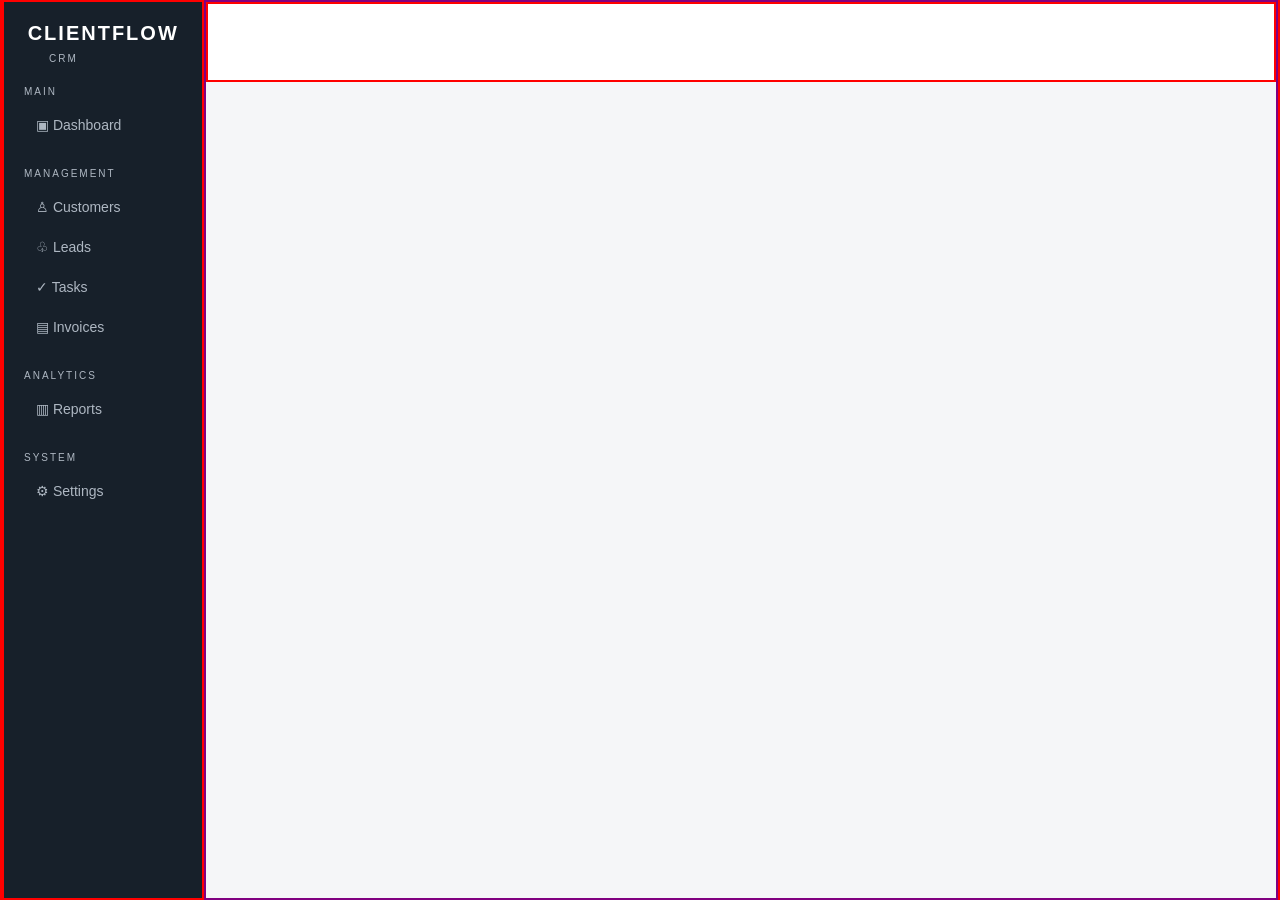
==== index.html @ 446c5370 "Dashboard" ====
<!DOCTYPE html>
<html lang="en">

<head>
    <meta charset="UTF-8">
    <meta name="viewport" content="width=device-width, initial-scale=1.0">
    <link rel="preconnect" href="https://fonts.googleapis.com">
    <link rel="preconnect" href="https://fonts.gstatic.com" crossorigin>
    <link
        href="https://fonts.googleapis.com/css2?family=Poppins:ital,wght@0,100;0,200;0,300;0,400;0,500;0,600;0,700;0,800;0,900;1,100;1,200;1,300;1,400;1,500;1,600;1,700;1,800;1,900&display=swap"
        rel="stylesheet">
    <link rel="stylesheet" href="style.css">
    <title>Document</title>
</head>

<body>
    <!-- sidebar  -->
    <div class="container">
        <div class="sidebar">
            <div class="logo">ClientFlow</div>
            <p class="logo-icon">CRM</p>

            <div class="sidebar-items">
                <div class="menu-section">
                    <p class="menu-heading">MAIN</p>
                    <ul>
                        <li class="active">▣ Dashboard</li>
                    </ul>
                </div>

                <div class="menu-section">
                    <p class="menu-heading">MANAGEMENT</p>
                    <ul>
                        <li>♙ Customers</li>
                        <li>♧ Leads</li>
                        <li>✓ Tasks</li>
                        <li>▤ Invoices</li>
                    </ul>
                </div>


                <div class="menu-section">
                    <p class="menu-heading">ANALYTICS</p>
                    <ul>
                        <li>▥ Reports</li>
                    </ul>
                </div>

                <div class="menu-section">
                    <p class="menu-heading">SYSTEM</p>
                    <ul>
                        <li>⚙ Settings</li>
                    </ul>
                </div>

            </div>

        </div>

            <!-- dashboard  -->
    <main class="main-content">
        <div class="top-bar">
            <div class="name-section"></div>
            <div class="searchbar"></div>
            <div class="icons"></div>
        </div>
        <div class="dashboard-content"></div>
    </main>

    </div>




</body>

</html>
---- style.css ----
* {
    margin: 0;
    padding: 0;
    box-sizing: border-box;
    
}

body {
    background: #F5F6F8;
    font-family: Inter, Arial;

}

.container {
    border: 2px solid red;
    height: 100vh;
    width: 100%;
    display: flex;
    align-items: center;
    justify-content: space-between  ;
}

.sidebar {
    width: 240px;
    height: 100vh;
    border: 2px solid red;
    background: #17202A;
}

.logo {
    padding: 20px;
    color: #fff;
    font-size: 20px;
    font-weight: 700;
    text-align: center;
    text-transform: uppercase;
    letter-spacing: 2px;
}

.logo-icon {
    font-size: 10px;
    color: #AEB7C2;
    letter-spacing: 2px;
    font-weight: 500;
    position: relative;
    left: 45px;
    top: -12px;
}


.sidebar-items {
    padding: 10px 20px;
}

.menu-section {
    margin-bottom: 25px;
}

.menu-heading {
    font-size: 10px;
    color: #AEB7C2;
    letter-spacing: 2px;
    font-weight: 500;
    margin-bottom: 10px;
}

.menu-section ul {
    list-style: none;
}

.menu-section li {
    color: #AEB7C2;
    font-size: 14px;
    padding: 10px 12px;
    margin-bottom: 4px;
    border-radius: 6px;
    cursor: pointer;
}

.menu-section li:hover {
    background: #24313D;
    color: #fff;
}

.main-content{
    border: 2px solid purple;
    height: 100vh;
    width: 100%;
}


.top-bar{
    border: 2px solid red;
    height: 80px;
    background: #ffff;
    width: 100%;
}


.name-section{
    
}
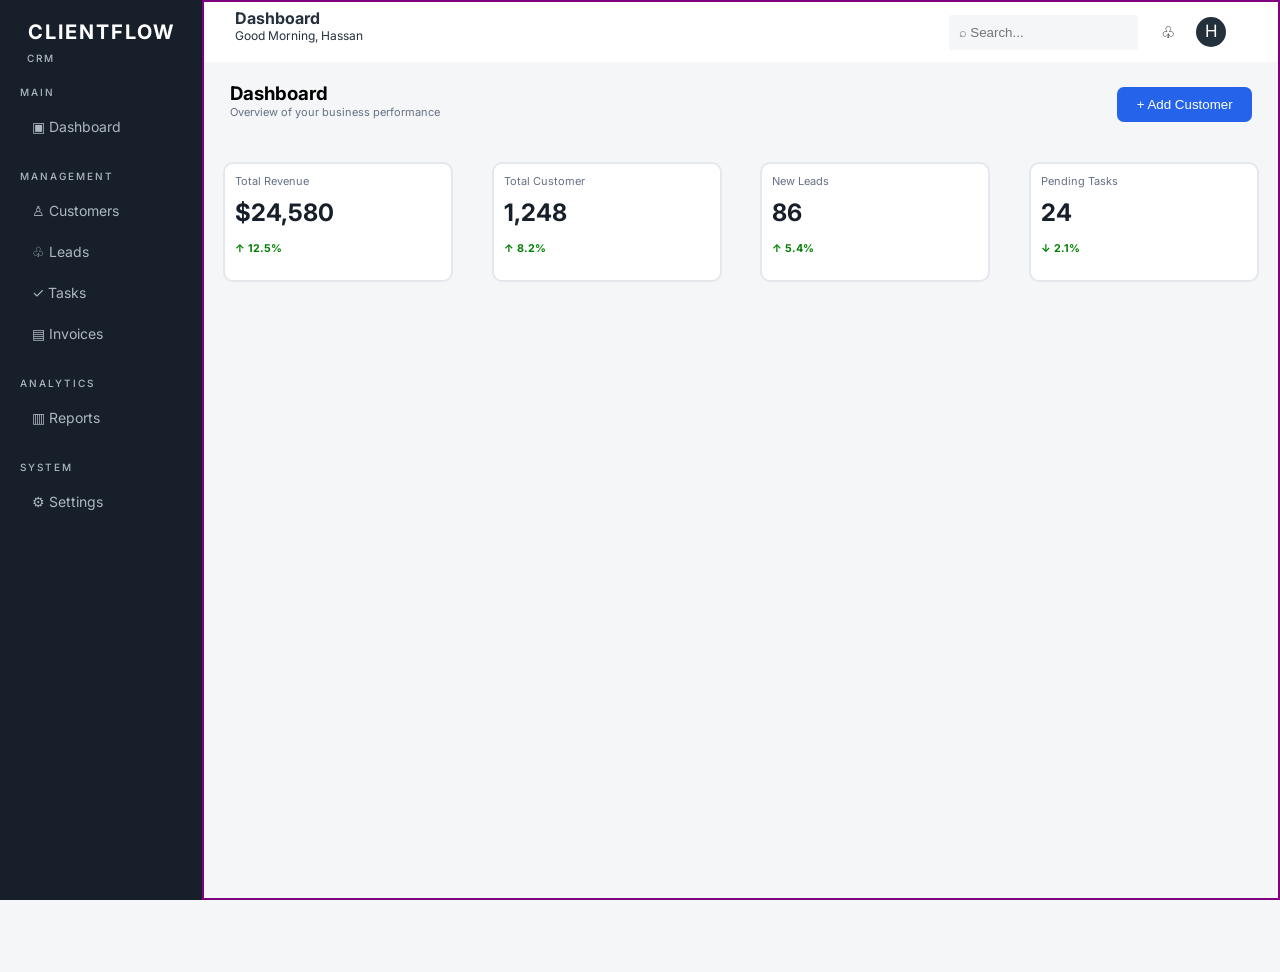
==== commit a63c6de4: "Add cards" ====
--- a/index.html
+++ b/index.html
@@ -6,9 +6,7 @@
     <meta name="viewport" content="width=device-width, initial-scale=1.0">
     <link rel="preconnect" href="https://fonts.googleapis.com">
     <link rel="preconnect" href="https://fonts.gstatic.com" crossorigin>
-    <link
-        href="https://fonts.googleapis.com/css2?family=Poppins:ital,wght@0,100;0,200;0,300;0,400;0,500;0,600;0,700;0,800;0,900;1,100;1,200;1,300;1,400;1,500;1,600;1,700;1,800;1,900&display=swap"
-        rel="stylesheet">
+    <link href="https://fonts.googleapis.com/css2?family=Inter:wght@100..900&display=swap" rel="stylesheet">
     <link rel="stylesheet" href="style.css">
     <title>Document</title>
 </head>
@@ -57,15 +55,66 @@
 
         </div>
 
-            <!-- dashboard  -->
-    <main class="main-content">
-        <div class="top-bar">
-            <div class="name-section"></div>
-            <div class="searchbar"></div>
-            <div class="icons"></div>
-        </div>
-        <div class="dashboard-content"></div>
-    </main>
+        <!-- dashboard  -->
+        <main class="main-content">
+            <div class="top-bar">
+                <div class="name-section">
+                    <p>Dashboard</p>
+                    <p>Good Morning, Hassan</p>
+                </div>
+                <div class="searchbar">
+                    <input id="input" type="search" placeholder="⌕ Search...">
+                    <span>♧</span>
+                    <p class="icon">H</p>
+                </div>
+
+            </div>
+            <div class="dashboard-content">
+                <div class="top-portion">
+                    <div class="top-heading">
+                        <h3>Dashboard</h3>
+                        <p>Overview of your business performance</p>
+                    </div>
+                    <div class="top-btn">
+                        <button>+ Add Customer</button>
+                    </div>
+                </div>
+
+                <!-- cards -->
+                <section class="cards">
+                    <div class="card">
+                        <p>Total Revenue</p>
+                        <h1>$24,580</h1>
+                        <h6>↑ 12.5%</h6>
+
+                    </div>
+                    <div class="card">
+                        <p>Total Customer</p>
+                        <h1>1,248</h1>
+                        <h6>↑ 8.2%
+                        </h6>
+                    </div>
+                    <div class="card">
+                        <p>New Leads</p>
+                        <h1>86</h1>
+                        <h6>↑ 5.4%
+                        </h6>
+                    </div>
+                    <div class="card-1">
+                        <p>Pending Tasks</p>
+                        <h1>24</h1>
+                        <h6>↓ 2.1%
+                        </h6>
+                    </div>
+                </section>
+
+                <div class="graph-section">
+                    
+                </div>
+
+
+            </div>
+        </main>
 
     </div>
 
--- a/style.css
+++ b/style.css
@@ -2,7 +2,7 @@
     margin: 0;
     padding: 0;
     box-sizing: border-box;
-    
+
 }
 
 body {
@@ -12,18 +12,18 @@
 }
 
 .container {
-    border: 2px solid red;
+    /* border: 2px solid red; */
     height: 100vh;
     width: 100%;
     display: flex;
     align-items: center;
-    justify-content: space-between  ;
+    
 }
 
 .sidebar {
     width: 240px;
-    height: 100vh;
-    border: 2px solid red;
+    height: 100%;
+    /* border: 2px solid red; */
     background: #17202A;
 }
 
@@ -43,7 +43,7 @@
     letter-spacing: 2px;
     font-weight: 500;
     position: relative;
-    left: 45px;
+    left: 27px;
     top: -12px;
 }
 
@@ -82,21 +82,227 @@
     color: #fff;
 }
 
-.main-content{
+.main-content {
     border: 2px solid purple;
     height: 100vh;
     width: 100%;
-}
-
-
-.top-bar{
-    border: 2px solid red;
-    height: 80px;
+
+}
+
+
+.top-bar {
+    /* border: 2px solid red; */
+    height: 60px;
     background: #ffff;
     width: 100%;
-}
-
-
-.name-section{
+    display: flex;
+    align-items: center;
+    justify-content: space-around;
+    gap: 200px;
+}
+
+
+.name-section {
+    /* border: 2px solid red; */
+    height: 80%;
+    width: 40%;
+}
+
+.name-section p {
+    color: #24313D;
+    font-weight: 700;
+
+}
+
+
+.name-section p:nth-child(2) {
+    font-size: 12px;
+    color: #24313D;
+    font-weight: 400;
+}
+
+.searchbar {
+    /* border: 2px solid red; */
+    height: 80%;
+    width: 30%;
+    display: flex;
+    align-items: center;
+    justify-content: space-evenly;
+}
+
+#input {
+    padding: 10px 10px;
+    background: #F5F6F8;
+    border: 2px solid #fff;
+    border-radius: 4px;
+}
+
+
+#input:focus {
+    border: 2px solid #0566d6;
+}
+
+
+.icon {
+    width: 30px;
+    background-color: #24313D;
+    color: #fff;
+    font-size: 17px;
+    padding: 4px;
+    text-align: center;
+    height: 30px;
+    border-radius: 100%;
+}
+
+.dashboard-content {
+    /* border: 2px solid green; */
+    width: 100%;
+    height: 100vh;
+
+}
+
+.top-portion {
+    /* border: 2px solid green; */
+    width: 100%;
+    height: 60px;
+    display: flex;
+    align-items: center;
+    justify-content: space-evenly;
+    gap: 30px;
+    margin-top: 10px;
+}
+
+
+.top-heading {
+    /* border: 2px solid red; */
+    height: 40px;
+    width: 50%;
+
+}
+
+.top-portion h1 {
+    font-size: 28px;
+    font-weight: 700;
+    color: rgb(23, 32, 42);
+
+}
+
+
+.top-portion p {
+    font-size: 11px;
+    color: rgb(102, 112, 133);
+
+}
+
+.top-btn {
+    /* border: 2px solid red; */
+    height: 40px;
+    width: 40%;
+    display: flex;
+    align-items: end;
+    justify-content: end;
+}
+
+
+.top-btn button {
+    background: rgb(37, 99, 235);
+    width: 135px;
+    border-radius: 7px;
+    color: #fff;
+    border: none;
+    height: 35px;
+    cursor: pointer;
+}
+
+.top-btn button:hover{
+    transition: 0.3s;
+    box-shadow: 0 3px 10px #0566d6;
+    
+}
+
+.cards{
+    /* border: 2px solid red; */
+    height: 180px;
+    width: 100%;
+    display: flex;
+    align-items: center;
+    justify-content: space-around;
+}
+
+
+.card{
+     /* border: 2px solid red; */
+    height: 120px;
+    border-radius: 10px;
+    width: 230px;
+    border: 2px solid #e4e7ec;
+    background: #fff;
+    padding: 10px;
+    cursor: pointer;
+}
+
+
+.card-1{
+     /* border: 2px solid red; */
+    height: 120px;
+    cursor: pointer;
+    border-radius: 10px;
+    width: 230px;
+    border: 2px solid #e4e7ec;
+    background: #fff;
+    padding: 10px;
+}
+
+.card p{
+    color: #667085;
+    font-size: 11px;
+}
+
+.card-1 p{
+      color: #667085;
+    font-size: 11px;
+}
+
+.card h1 {
+    color: #17202A;
+    font-size: 24px;
+    margin-top: 10px;
+}
+
+
+.card-1 h1{
+       color: #17202A;
+    font-size: 24px;
+    margin-top: 10px;
+
+}
+
+
+.card h6{
+    color: green;
+    margin-top: 15px;
+}
+
+
+.card-1 h6{
+    color: green;
+    margin-top: 15px;
+}
+
+
+.card:hover{
+    box-shadow: 0 6px 18px rgba(16, 24, 40, 0.10);
+    transition: 0.3s;
+}
+
+
+.card-1:hover{
+    transition: 0.3s;
+    box-shadow: 0 6px 18px rgba(16, 24, 40, 0.10);
+
+}
+
+
+.graph-section{
     
 }
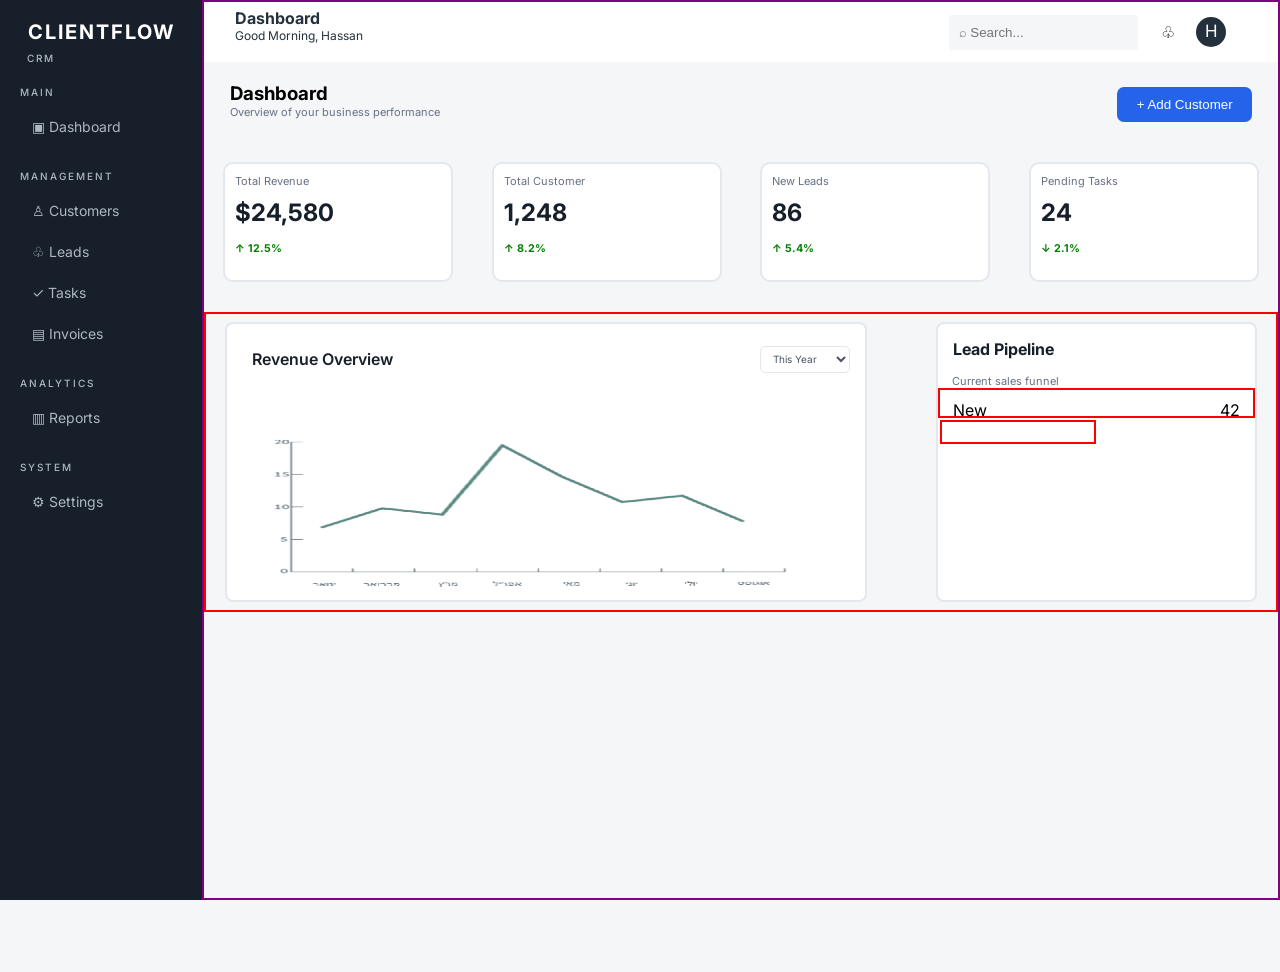
==== commit a8d4c090: "Add graph" ====
--- a/index.html
+++ b/index.html
@@ -109,7 +109,43 @@
                 </section>
 
                 <div class="graph-section">
-                    
+                    <div class="graph">
+                       <div class="graph-header">
+                         <p>Revenue Overview</p>
+                            <select class="year">
+                                <option>This Year</option>
+                                <option>This Week</option>
+                                <option>This Month</option>
+                                <option>Last Year</option>
+                            </select>
+                       </div>
+                            <div class="image">
+                            <img src="Image/Line_graph-removebg-preview.png" alt="">
+                                
+                            </div>
+                    </div>
+                    <div class="leads">
+                        <div class="lead-header">
+                            <h4>Lead Pipeline</h4>
+                            <p>Current sales funnel</p>
+                        </div>
+
+                        <div class="lead-line">
+                            <div class="line-1">
+                                <div class="text">
+                                    <p>New</p>
+                                    <p >42</p>
+                                </div>
+
+                            <div class="line-box">
+                                
+                            </div>
+
+
+                            </div>
+                        </div>
+
+                    </div>
                 </div>
 
 
--- a/style.css
+++ b/style.css
@@ -17,7 +17,7 @@
     width: 100%;
     display: flex;
     align-items: center;
-    
+
 }
 
 .sidebar {
@@ -214,13 +214,13 @@
     cursor: pointer;
 }
 
-.top-btn button:hover{
+.top-btn button:hover {
     transition: 0.3s;
     box-shadow: 0 3px 10px #0566d6;
-    
-}
-
-.cards{
+
+}
+
+.cards {
     /* border: 2px solid red; */
     height: 180px;
     width: 100%;
@@ -230,8 +230,8 @@
 }
 
 
-.card{
-     /* border: 2px solid red; */
+.card {
+    /* border: 2px solid red; */
     height: 120px;
     border-radius: 10px;
     width: 230px;
@@ -242,8 +242,8 @@
 }
 
 
-.card-1{
-     /* border: 2px solid red; */
+.card-1 {
+    /* border: 2px solid red; */
     height: 120px;
     cursor: pointer;
     border-radius: 10px;
@@ -253,13 +253,13 @@
     padding: 10px;
 }
 
-.card p{
+.card p {
     color: #667085;
     font-size: 11px;
 }
 
-.card-1 p{
-      color: #667085;
+.card-1 p {
+    color: #667085;
     font-size: 11px;
 }
 
@@ -270,39 +270,146 @@
 }
 
 
-.card-1 h1{
-       color: #17202A;
+.card-1 h1 {
+    color: #17202A;
     font-size: 24px;
     margin-top: 10px;
 
 }
 
 
-.card h6{
+.card h6 {
     color: green;
     margin-top: 15px;
 }
 
 
-.card-1 h6{
+.card-1 h6 {
     color: green;
     margin-top: 15px;
 }
 
 
-.card:hover{
+.card:hover {
     box-shadow: 0 6px 18px rgba(16, 24, 40, 0.10);
     transition: 0.3s;
 }
 
 
-.card-1:hover{
+.card-1:hover {
     transition: 0.3s;
     box-shadow: 0 6px 18px rgba(16, 24, 40, 0.10);
 
 }
 
 
-.graph-section{
-    
+.graph-section {
+    border: 2px solid red;
+    height: 300px;
+    width: 100%;
+    display: flex;
+    align-items: center;
+    justify-content: space-around;
+    gap: 30px;
+}
+
+.graph {
+      height: 280px;
+    width: 60%;
+    background: #fff;
+    padding: 15px;
+    border-radius: 8px;
+    border: 2px solid #e4e7ec;
+
+
+}
+
+.graph-header {
+    display: flex;
+    align-items: center;
+    justify-content: space-between;
+}
+
+.image {
+    width: 100%;
+    height: 240px;
+    display: flex;
+    align-items: center;
+    justify-content: center;
+}
+
+.image img {
+    width: 100%;
+    height: 240px;
+    object-fit: fill;
+}
+
+.graph p {
+    color: #17202A;
+    font-weight: 600;
+    padding: 10px;
+}
+
+.year {
+    width: 90px;
+    height: 27px;
+    padding: 0 8px;
+    border: 1px solid #E4E7EC;
+    border-radius: 5px;
+    background: #fff;
+    color: #475467;
+    font-size: 10px;
+    font-family: Inter, Arial, sans-serif;
+    outline: none;
+    cursor: pointer;
+}
+
+.image img{
+    height: 200px;
+}
+
+.leads {
+    border: 2px solid green;
+    height: 280px;
+    width: 30%;
+    background: #fff;
+
+    border-radius: 8px;
+    border: 2px solid #e4e7ec;
+}
+
+
+.lead-header h4{
+    font-size: 16px;
+    color: #17202A;
+    padding: 15px;
+
+}
+
+
+.lead-header p{
+    color: #667085;
+    font-size: 11px;
+    margin-left: 14px;
+}
+
+.line-1{
+    border: 2px solid red;
+    height: 30px;
+    width: 100%;
+}
+
+.text{
+    display: flex;
+    align-items: center;
+    justify-content: space-evenly;
+    gap: 220px;
+    margin-top: 10px;
+}
+
+.line-box{
+    border: 2px solid red;
+    height: 8px;
+    width: 50%;
+    padding: 10px;
 }
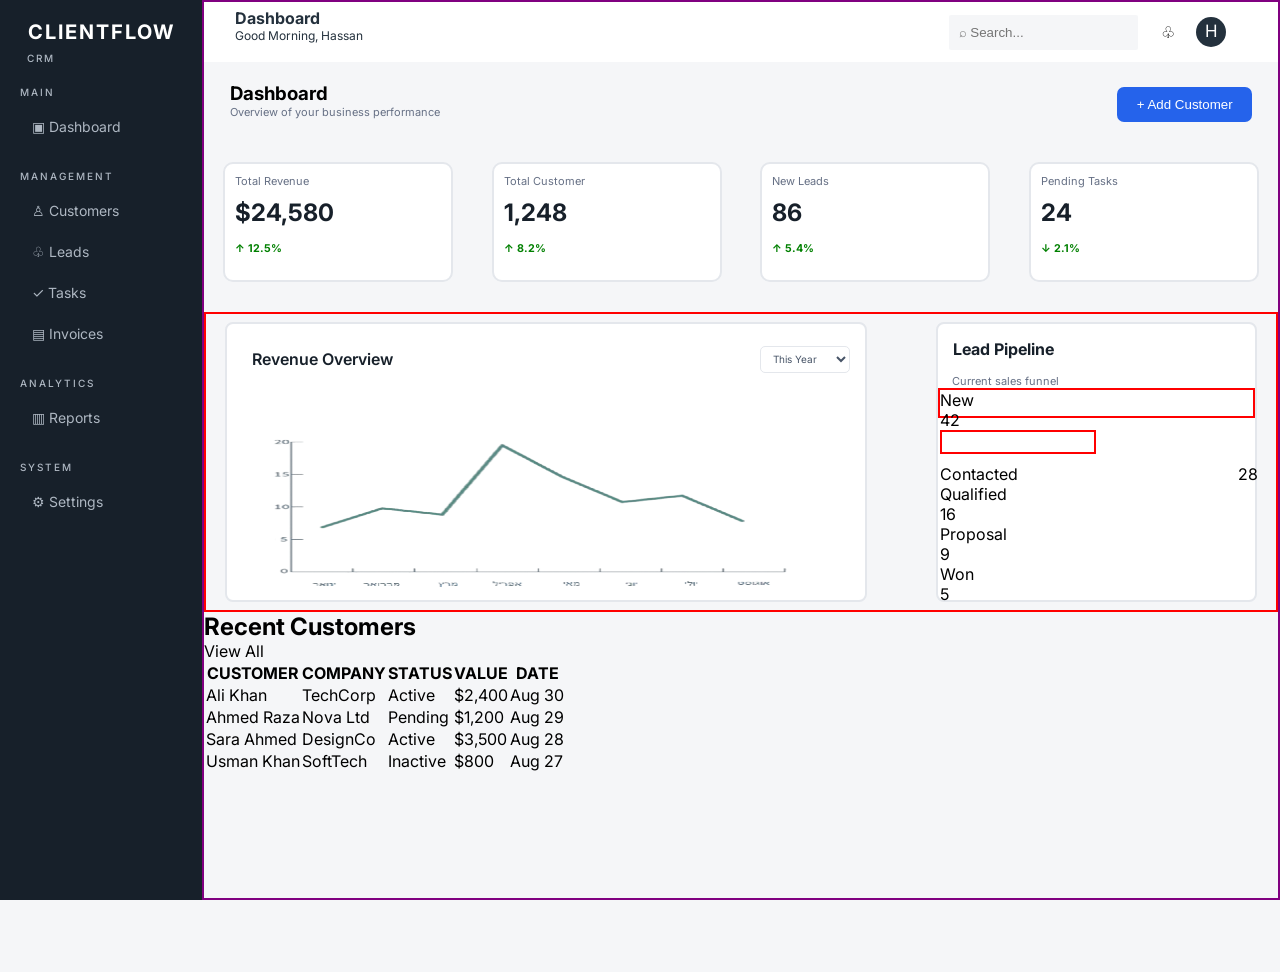
==== commit 99646aa7: "Customer Page" ====
--- a/index.html
+++ b/index.html
@@ -110,19 +110,19 @@
 
                 <div class="graph-section">
                     <div class="graph">
-                       <div class="graph-header">
-                         <p>Revenue Overview</p>
+                        <div class="graph-header">
+                            <p>Revenue Overview</p>
                             <select class="year">
                                 <option>This Year</option>
                                 <option>This Week</option>
                                 <option>This Month</option>
                                 <option>Last Year</option>
                             </select>
-                       </div>
-                            <div class="image">
+                        </div>
+                        <div class="image">
                             <img src="Image/Line_graph-removebg-preview.png" alt="">
-                                
-                            </div>
+
+                        </div>
                     </div>
                     <div class="leads">
                         <div class="lead-header">
@@ -132,31 +132,140 @@
 
                         <div class="lead-line">
                             <div class="line-1">
-                                <div class="text">
-                                    <p>New</p>
-                                    <p >42</p>
-                                </div>
-
-                            <div class="line-box">
-                                
+                                <div class="lead-item">
+                                    <div class="text-1">
+                                        <p>New</p>
+                                        <p>42</p>
+                                    </div>
+
+                                    <div class="line-box">
+
+                                    </div>
+                                </div>
+
+                                <div class="lead-item">
+                                    <div class="text">
+                                        <p>Contacted</p>
+                                        <p>28</p>
+                                    </div>
+                                    <div class="progress">
+                                        <div class="progress-fill"></div>
+                                    </div>
+
+                                </div>
+
+                                <div class="lead-item">
+                                    <div class="text-2">
+                                        <p>Qualified</p>
+                                        <p>16</p>
+                                    </div>
+                                    <div class="progress-1">
+                                        <div class="progress-fill-1"></div>
+                                    </div>
+
+                                </div>
+
+                                <div class="lead-item">
+                                    <div class="text-3">
+                                        <p>Proposal</p>
+                                        <p>9</p>
+                                    </div>
+                                    <div class="progress-3">
+                                        <div class="progress-fill-3"></div>
+                                    </div>
+
+                                </div>
+
+
+                                <div class="lead-item">
+                                    <div class="text-4">
+                                        <p>Won</p>
+                                        <p>5</p>
+                                    </div>
+                                    <div class="progress-4">
+                                        <div class="progress-fill-4"></div>
+                                    </div>
+
+                                </div>
+
+
+
+
+
                             </div>
-
-
-                            </div>
-                        </div>
-
-                    </div>
-                </div>
+                        </div>
+
+                    </div>
+                </div>
+
+                <!-- Customers-box  -->
+                <section class="recent-customer">
+                    <div class="recent-header">
+                        <h2>Recent Customers</h2>
+                        <p>View All</p>
+                    </div>
+
+                    <div class="horizontal-line"></div>
+
+                    <div class="recent-body">
+                        <div class="body-header">
+                            <table>
+                                <thead>
+                                    <tr>
+                                        <th>CUSTOMER</th>
+                                        <th>COMPANY</th>
+                                        <th>STATUS</th>
+                                        <th>VALUE</th>
+                                        <th>DATE</th>
+                                    </tr>
+                                </thead>
+
+                                <tbody>
+                                    <tr>
+                                        <td>Ali Khan</td>
+                                        <td>TechCorp</td>
+                                        <td><span class="status-active">Active</span></td>
+                                        <td>$2,400</td>
+                                        <td>Aug 30</td>
+                                    </tr>
+
+                                    <tr>
+                                        <td>Ahmed Raza</td>
+                                        <td>Nova Ltd</td>
+                                        <td><span class="status-pending">Pending</span></td>
+                                        <td>$1,200</td>
+                                        <td>Aug 29</td>
+                                    </tr>
+
+
+                                    <tr>
+                                        <td>Sara Ahmed</td>
+                                        <td>DesignCo</td>
+                                        <td><span class="status-active">Active</span></td>
+                                        <td>$3,500</td>
+                                        <td>Aug 28</td>
+                                    </tr>
+
+
+                                    <tr>
+                                        <td>Usman Khan</td>
+                                        <td>SoftTech</td>
+                                        <td><span class="status-inactive">Inactive</span></td>
+                                        <td>$800</td>
+                                        <td>Aug 27</td>
+                                    </tr>
+                                </tbody>
+
+
+                            </table>
+                        </div>
+                </section>
 
 
             </div>
         </main>
-
     </div>
 
-
-
-
 </body>
 
 </html>
